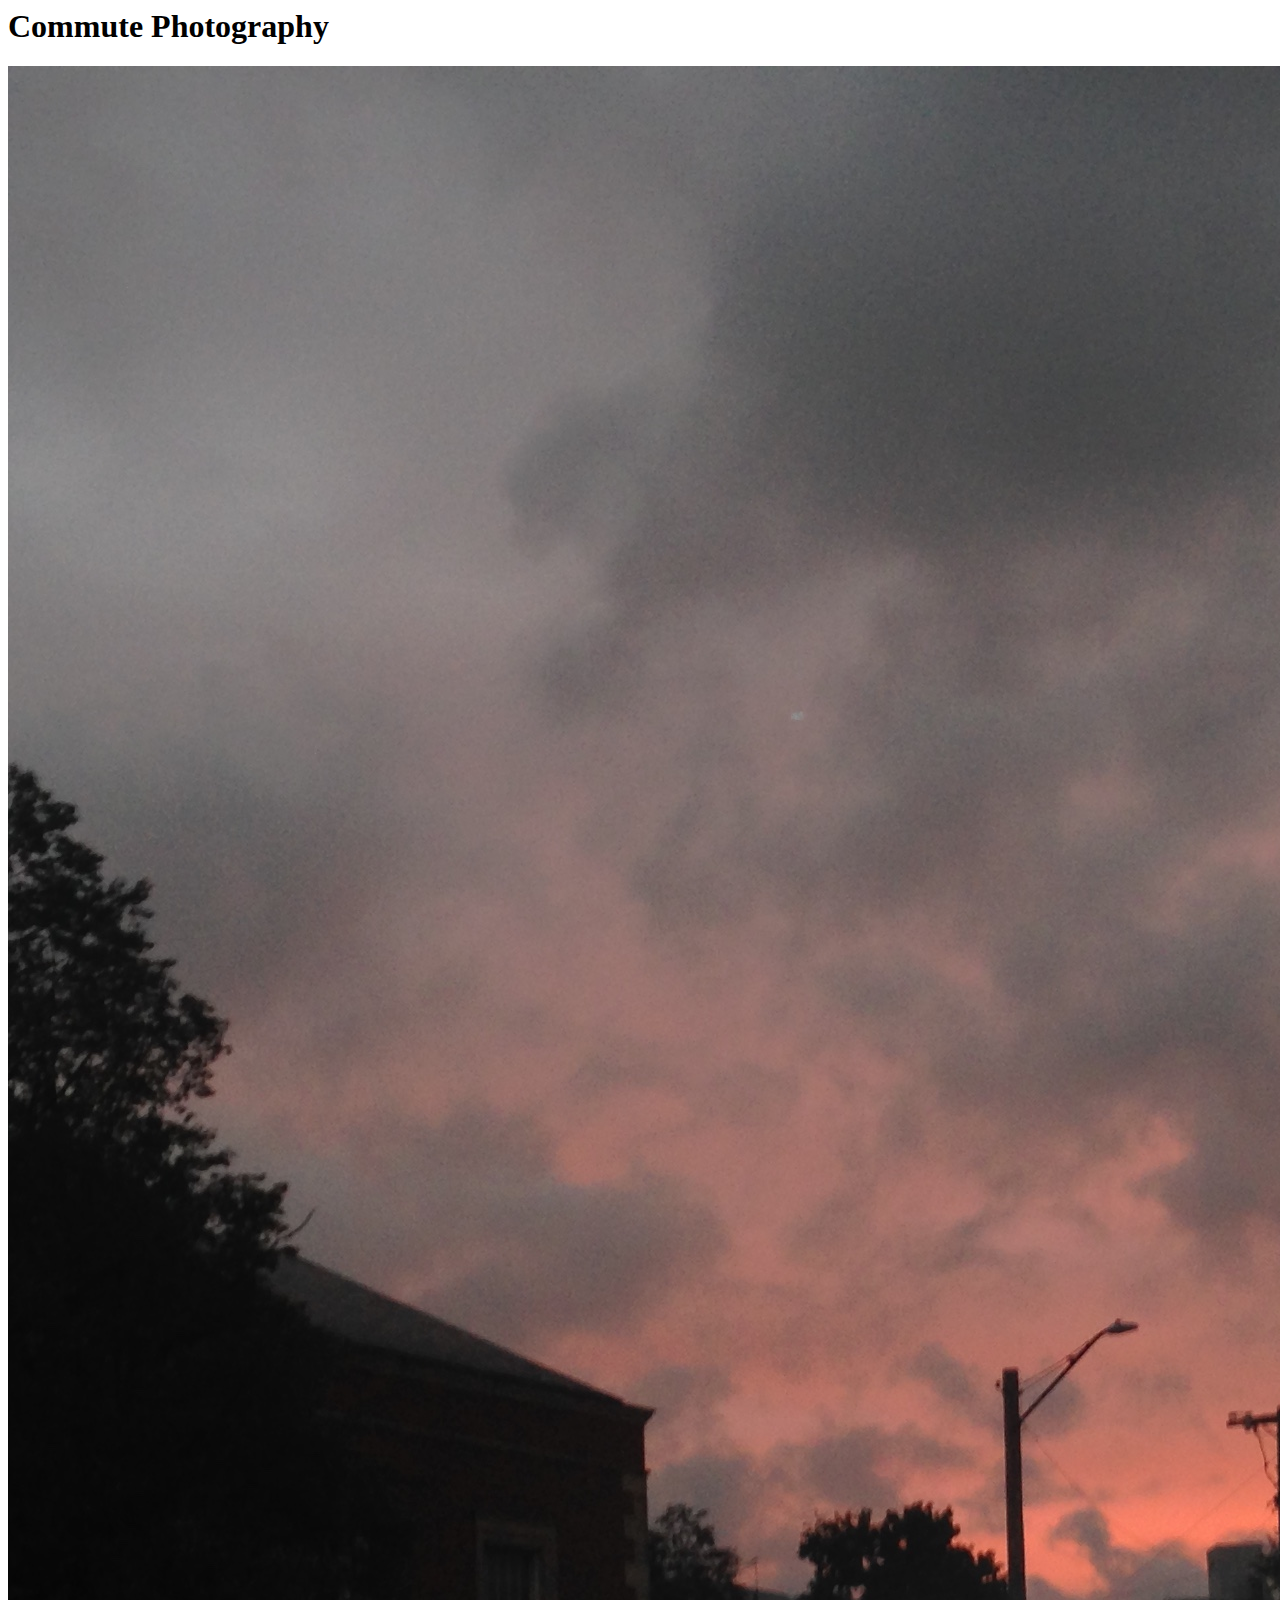
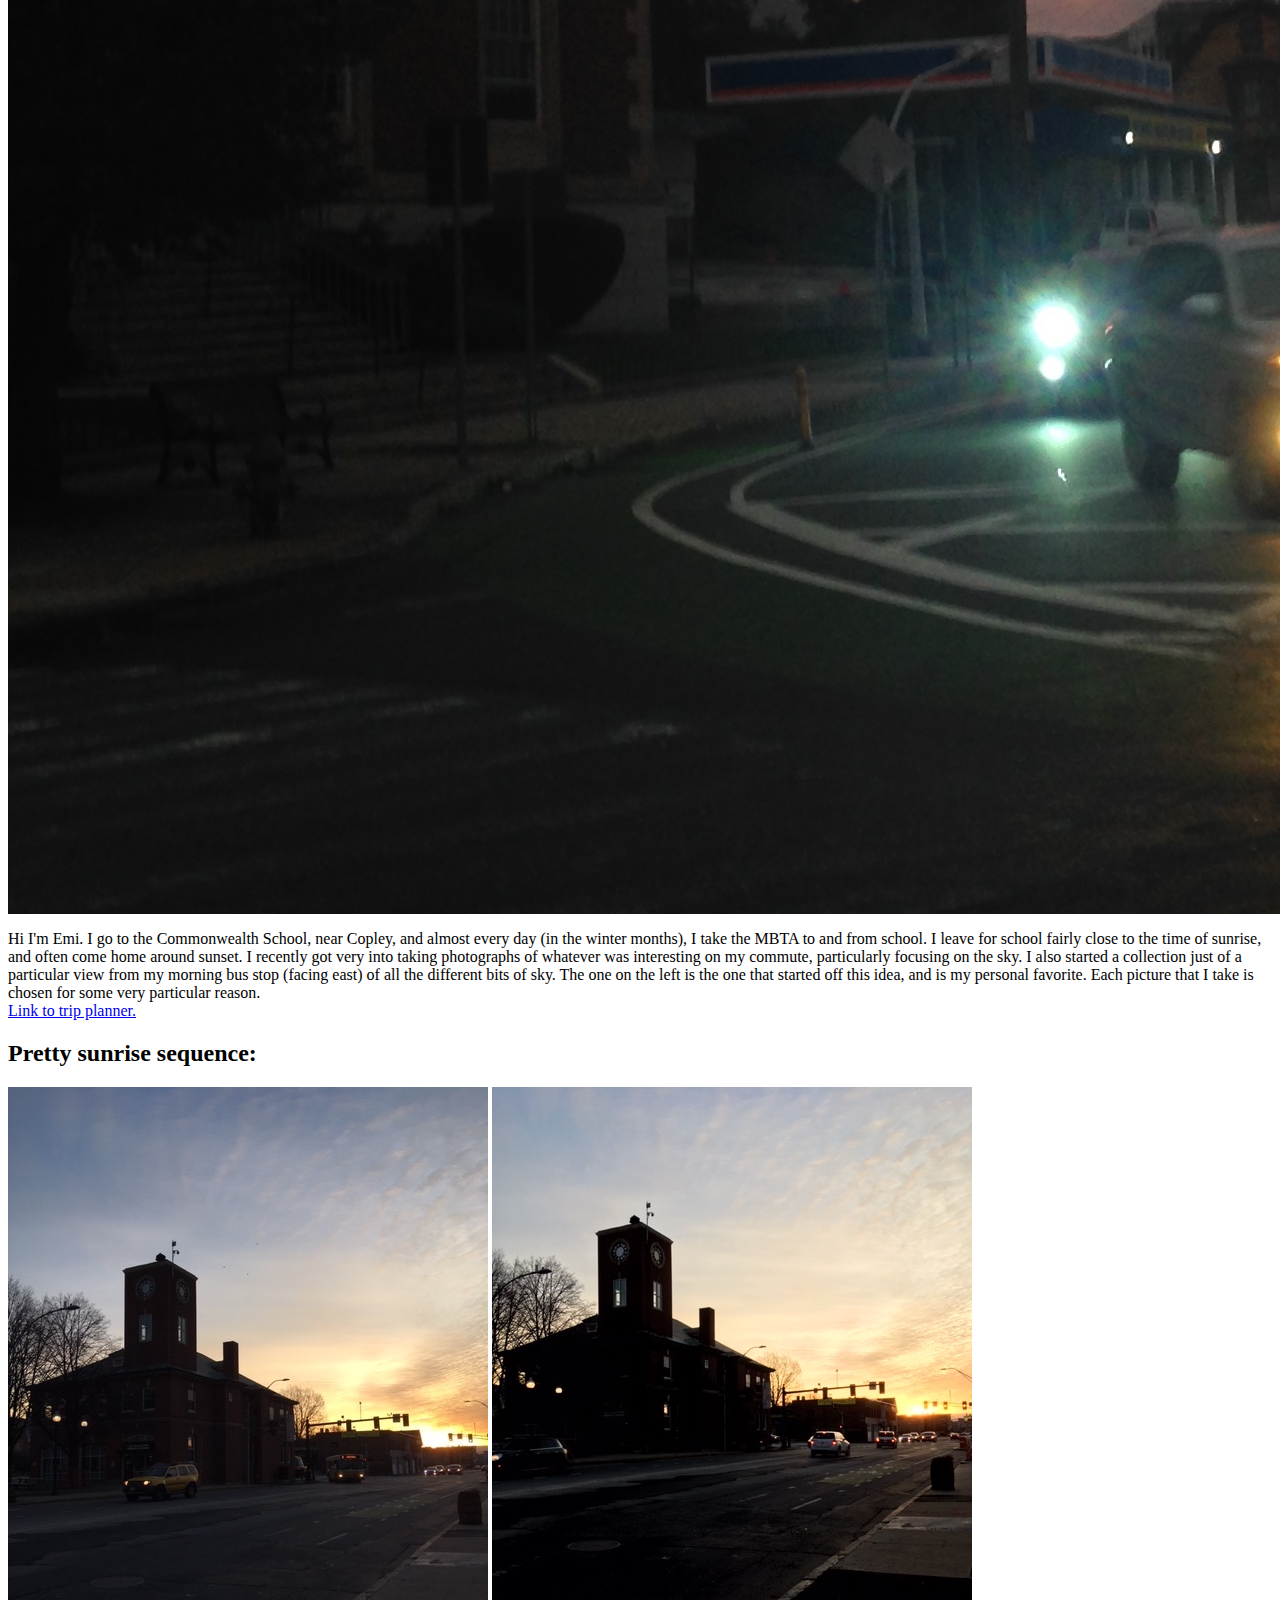
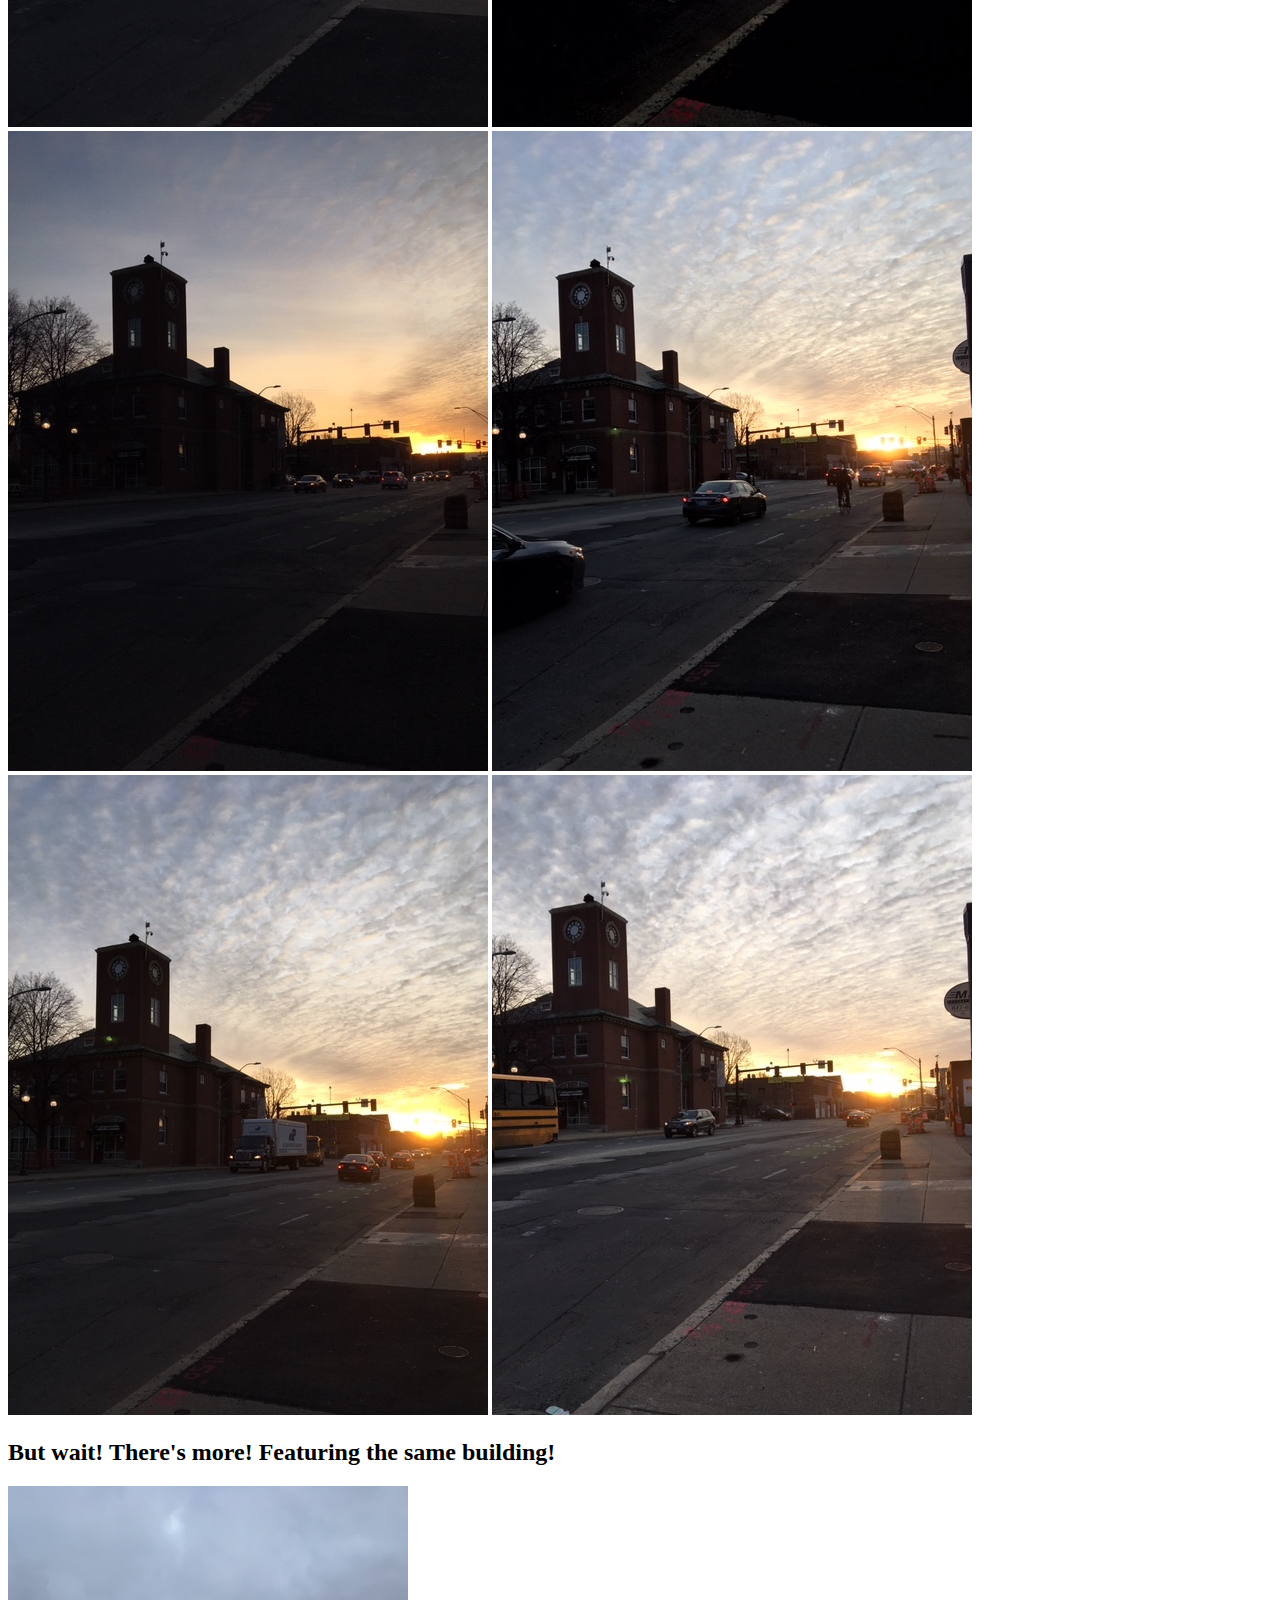
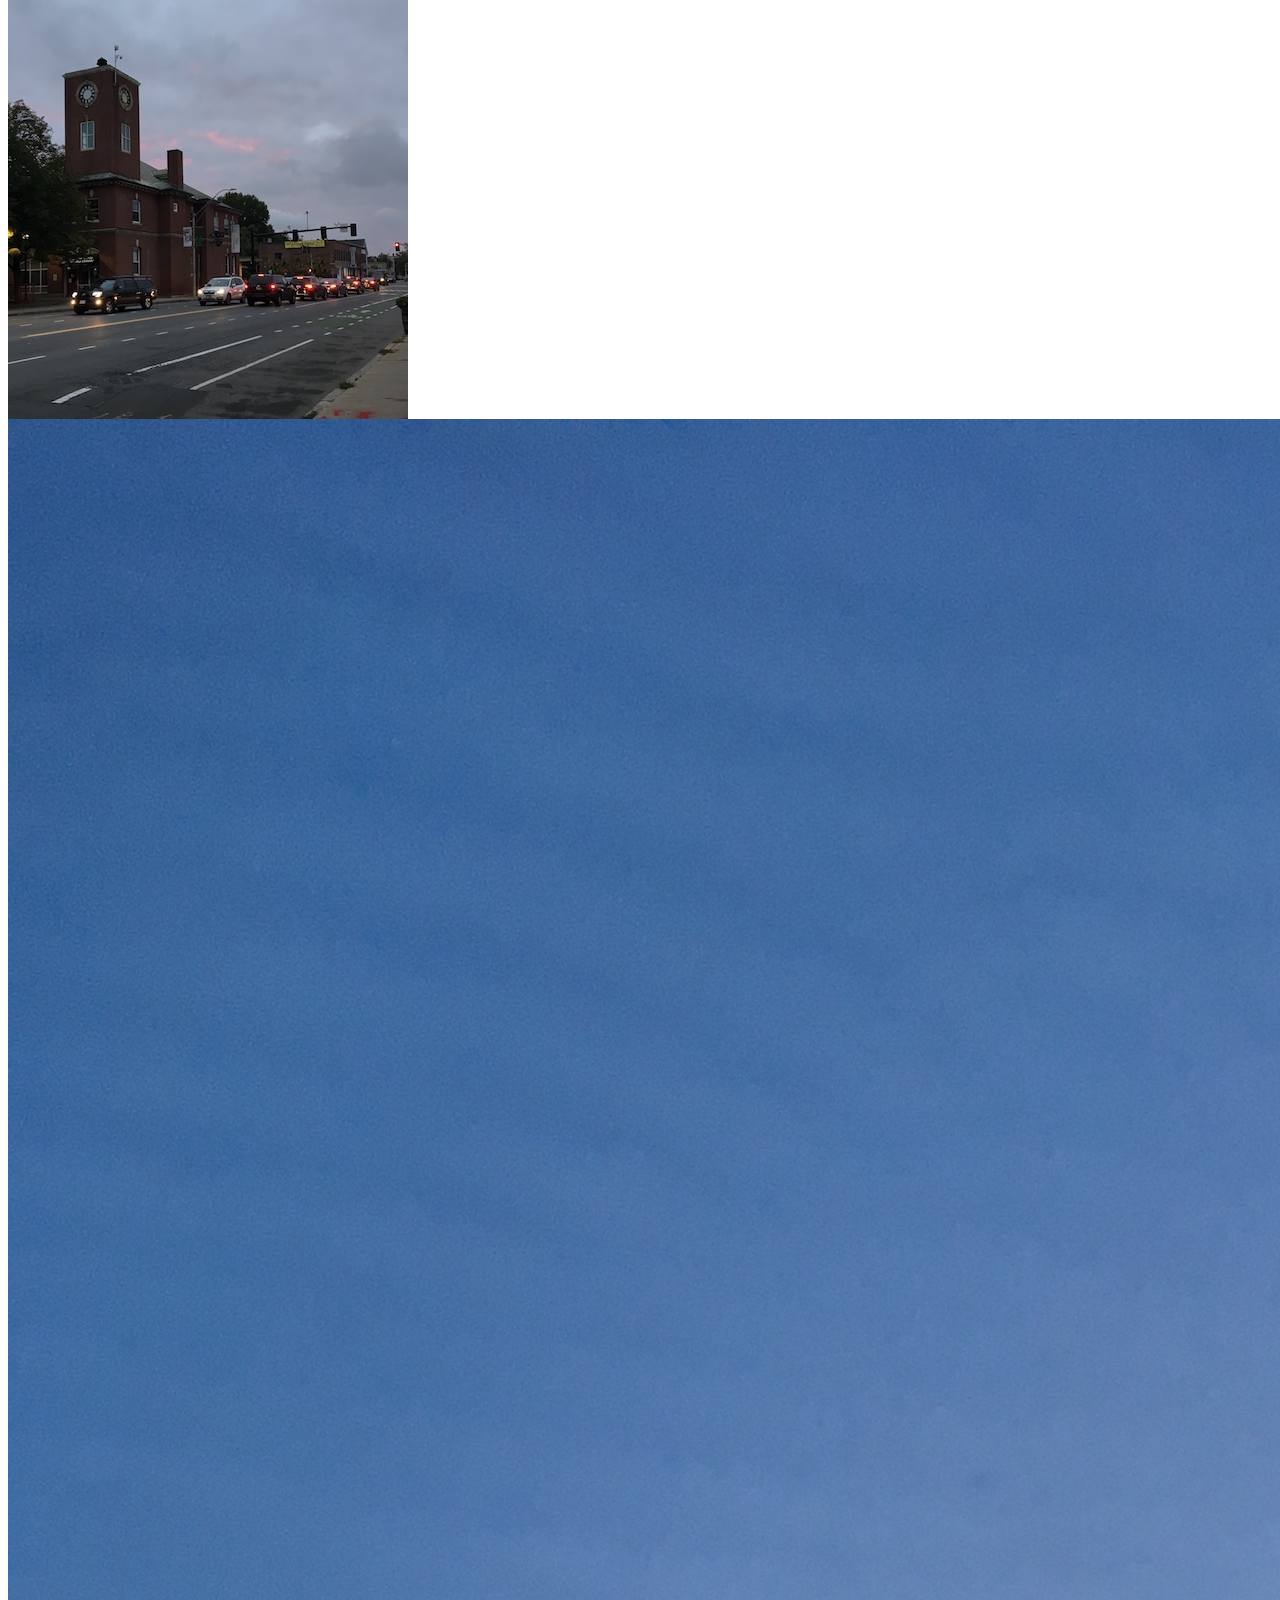
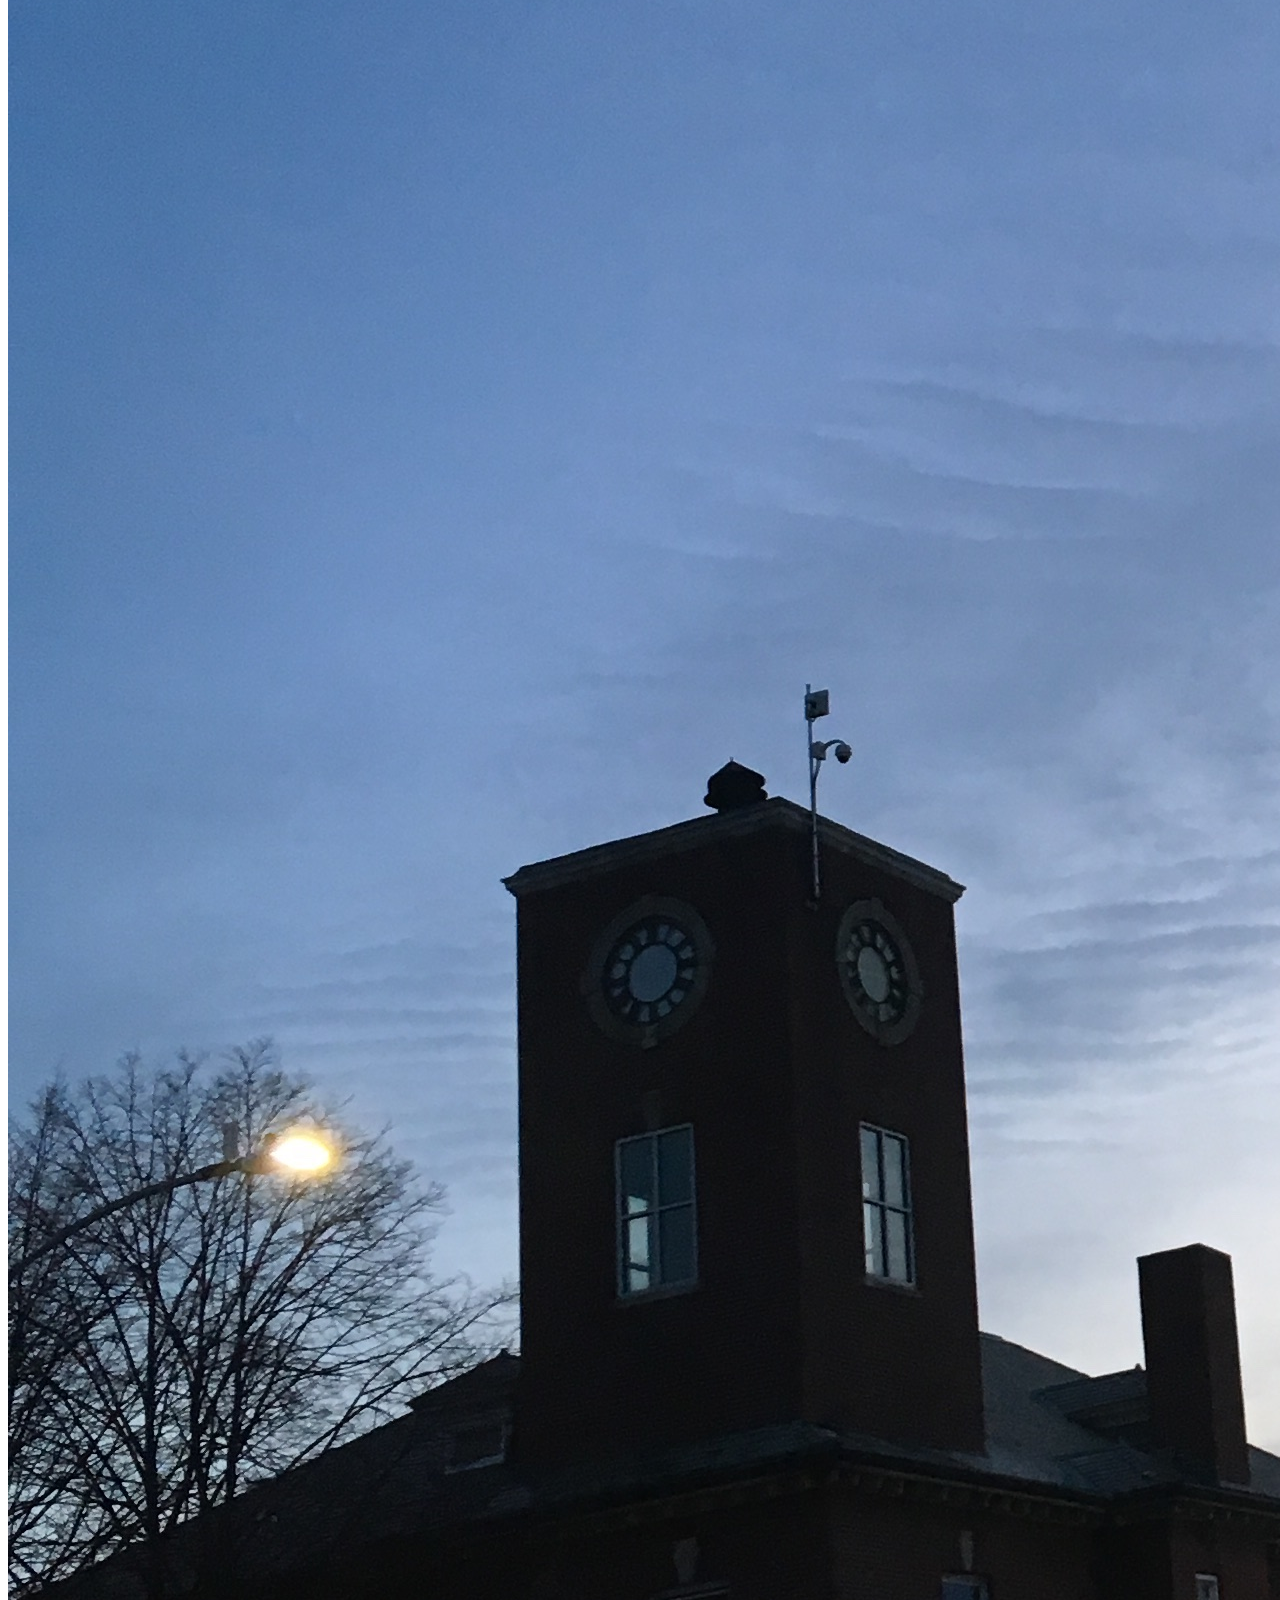
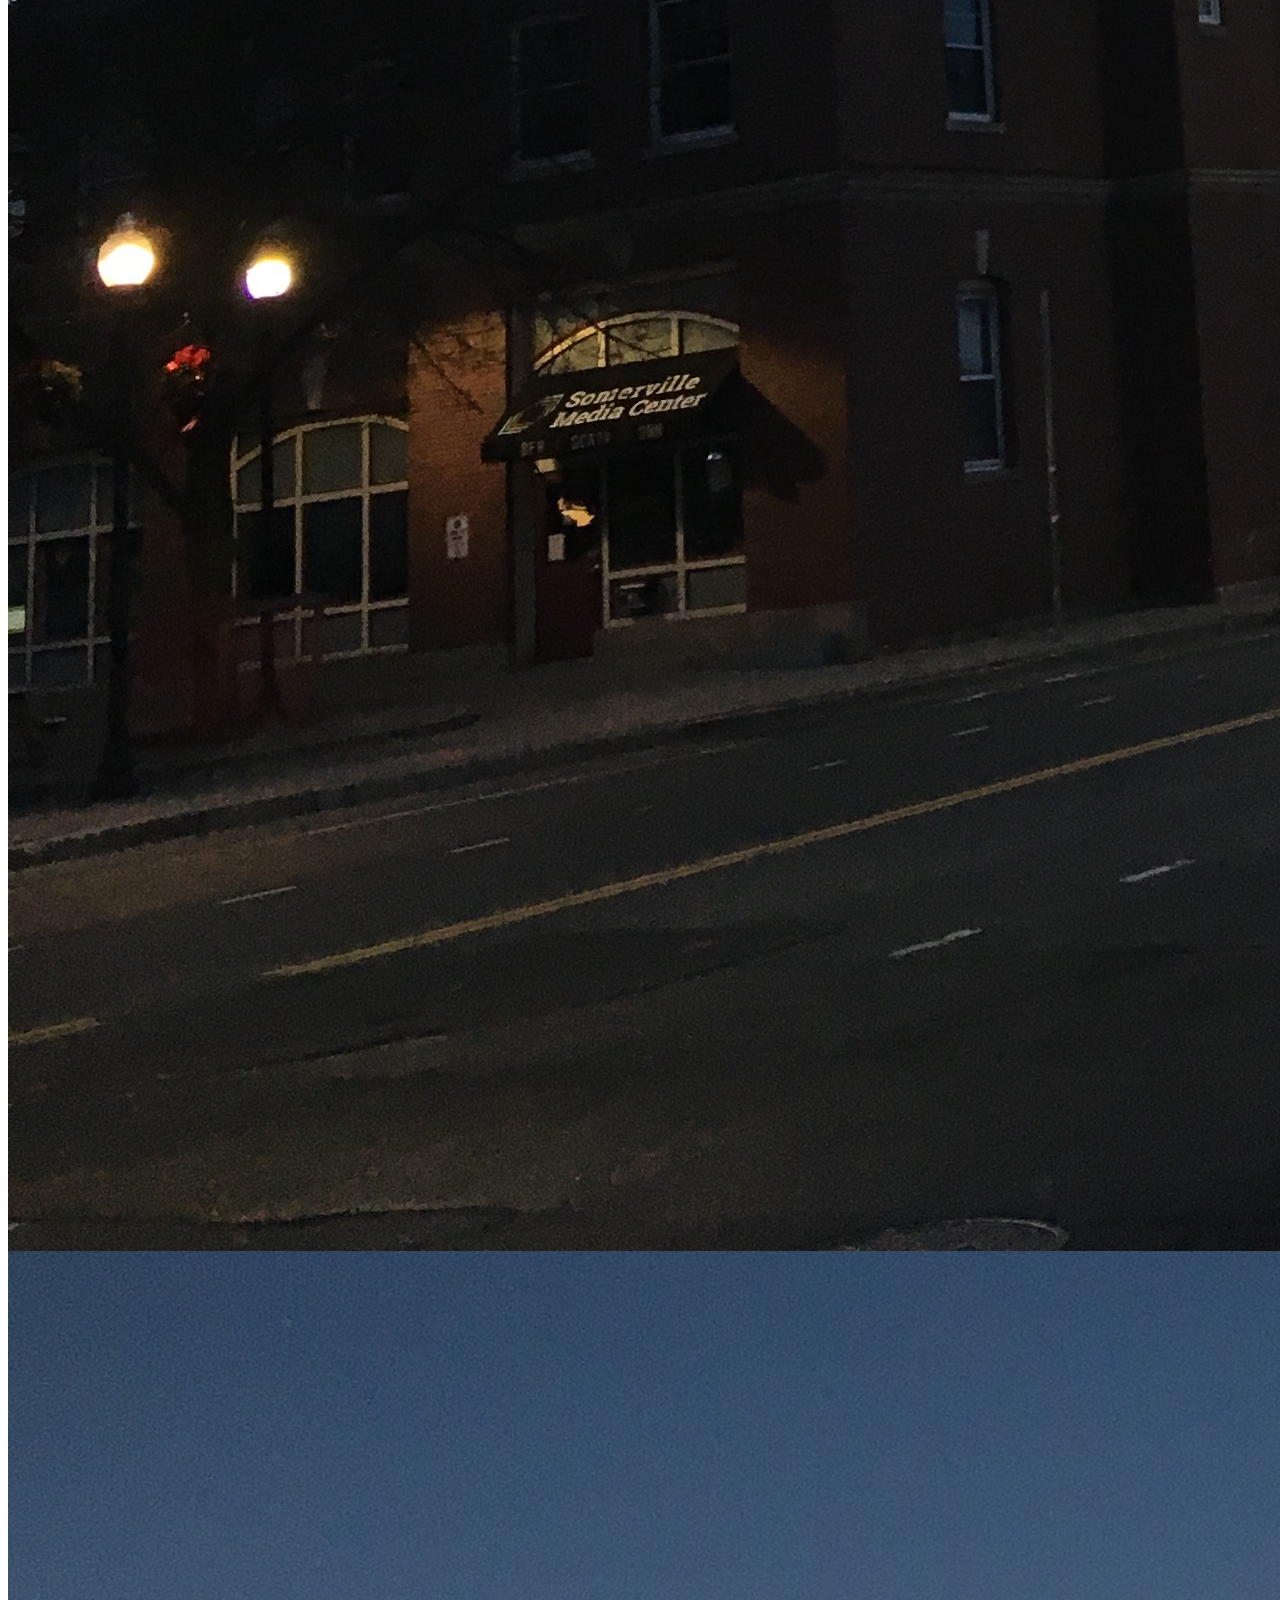
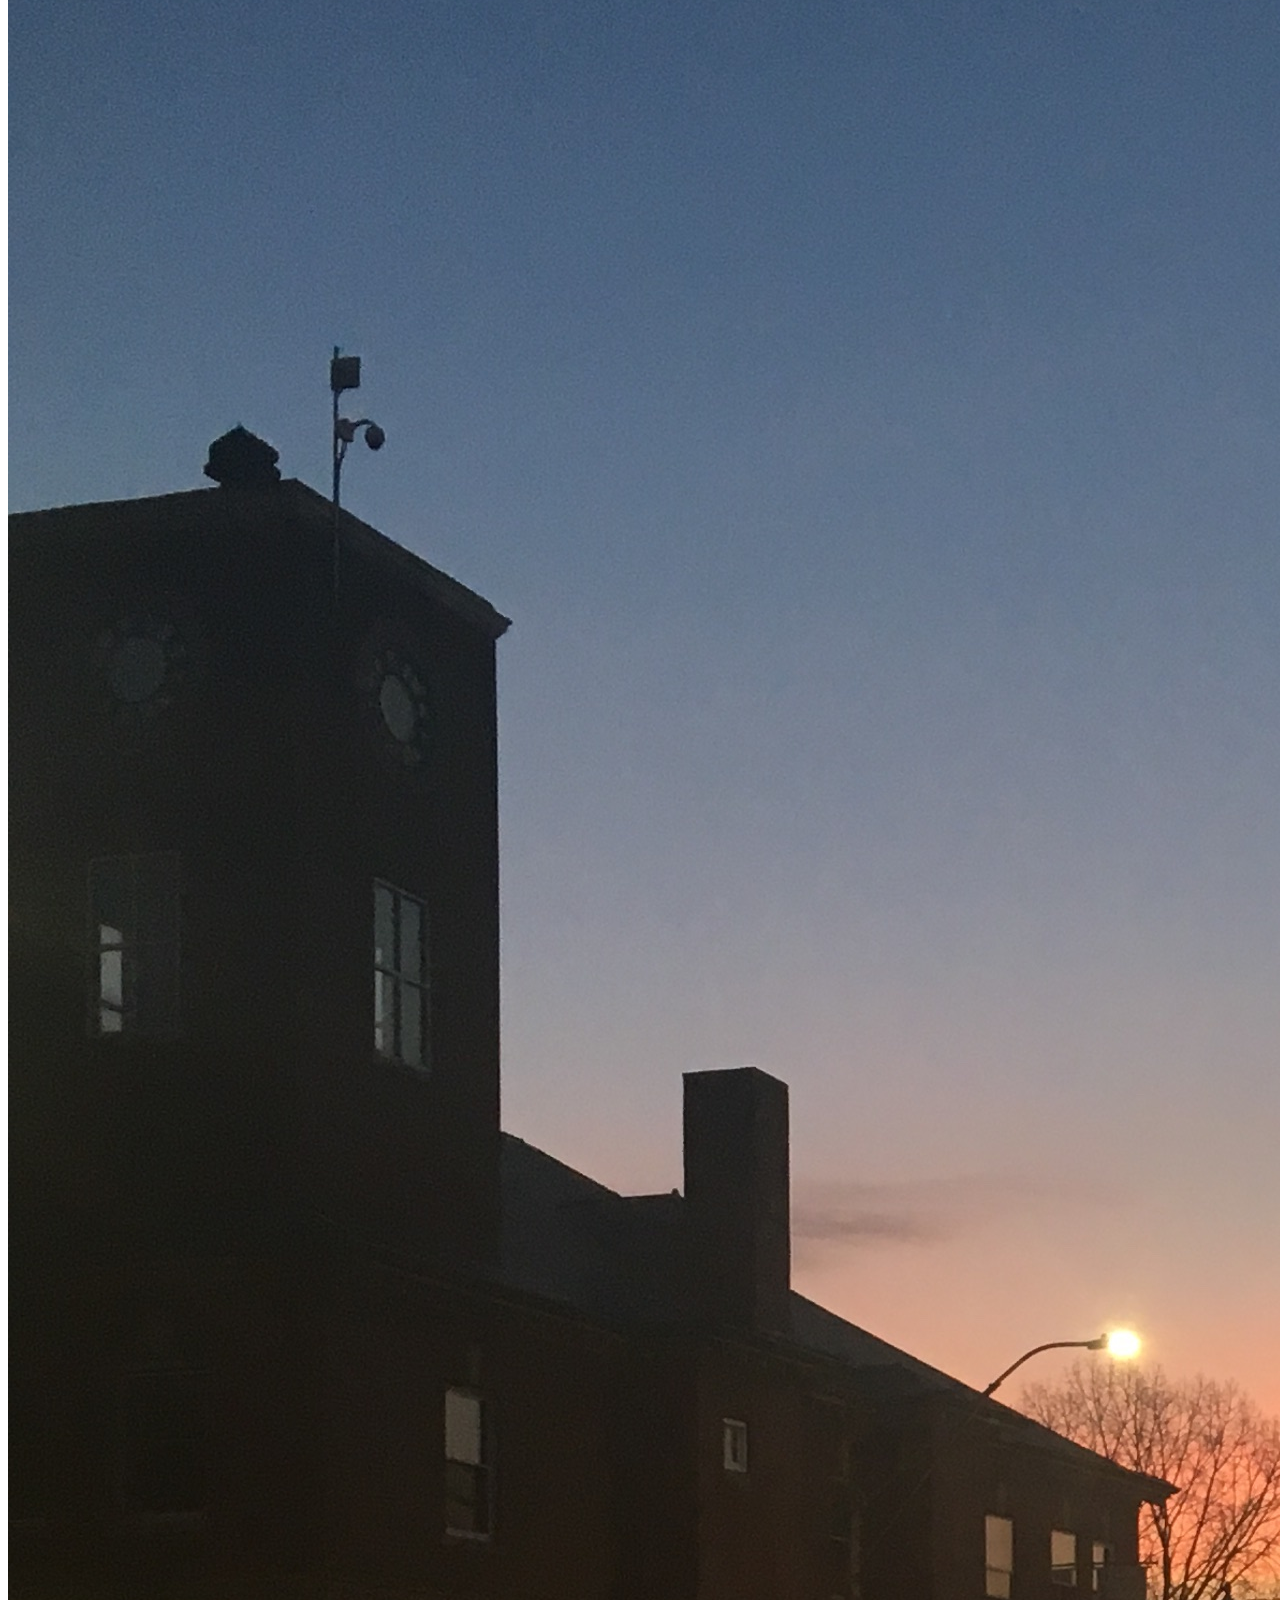
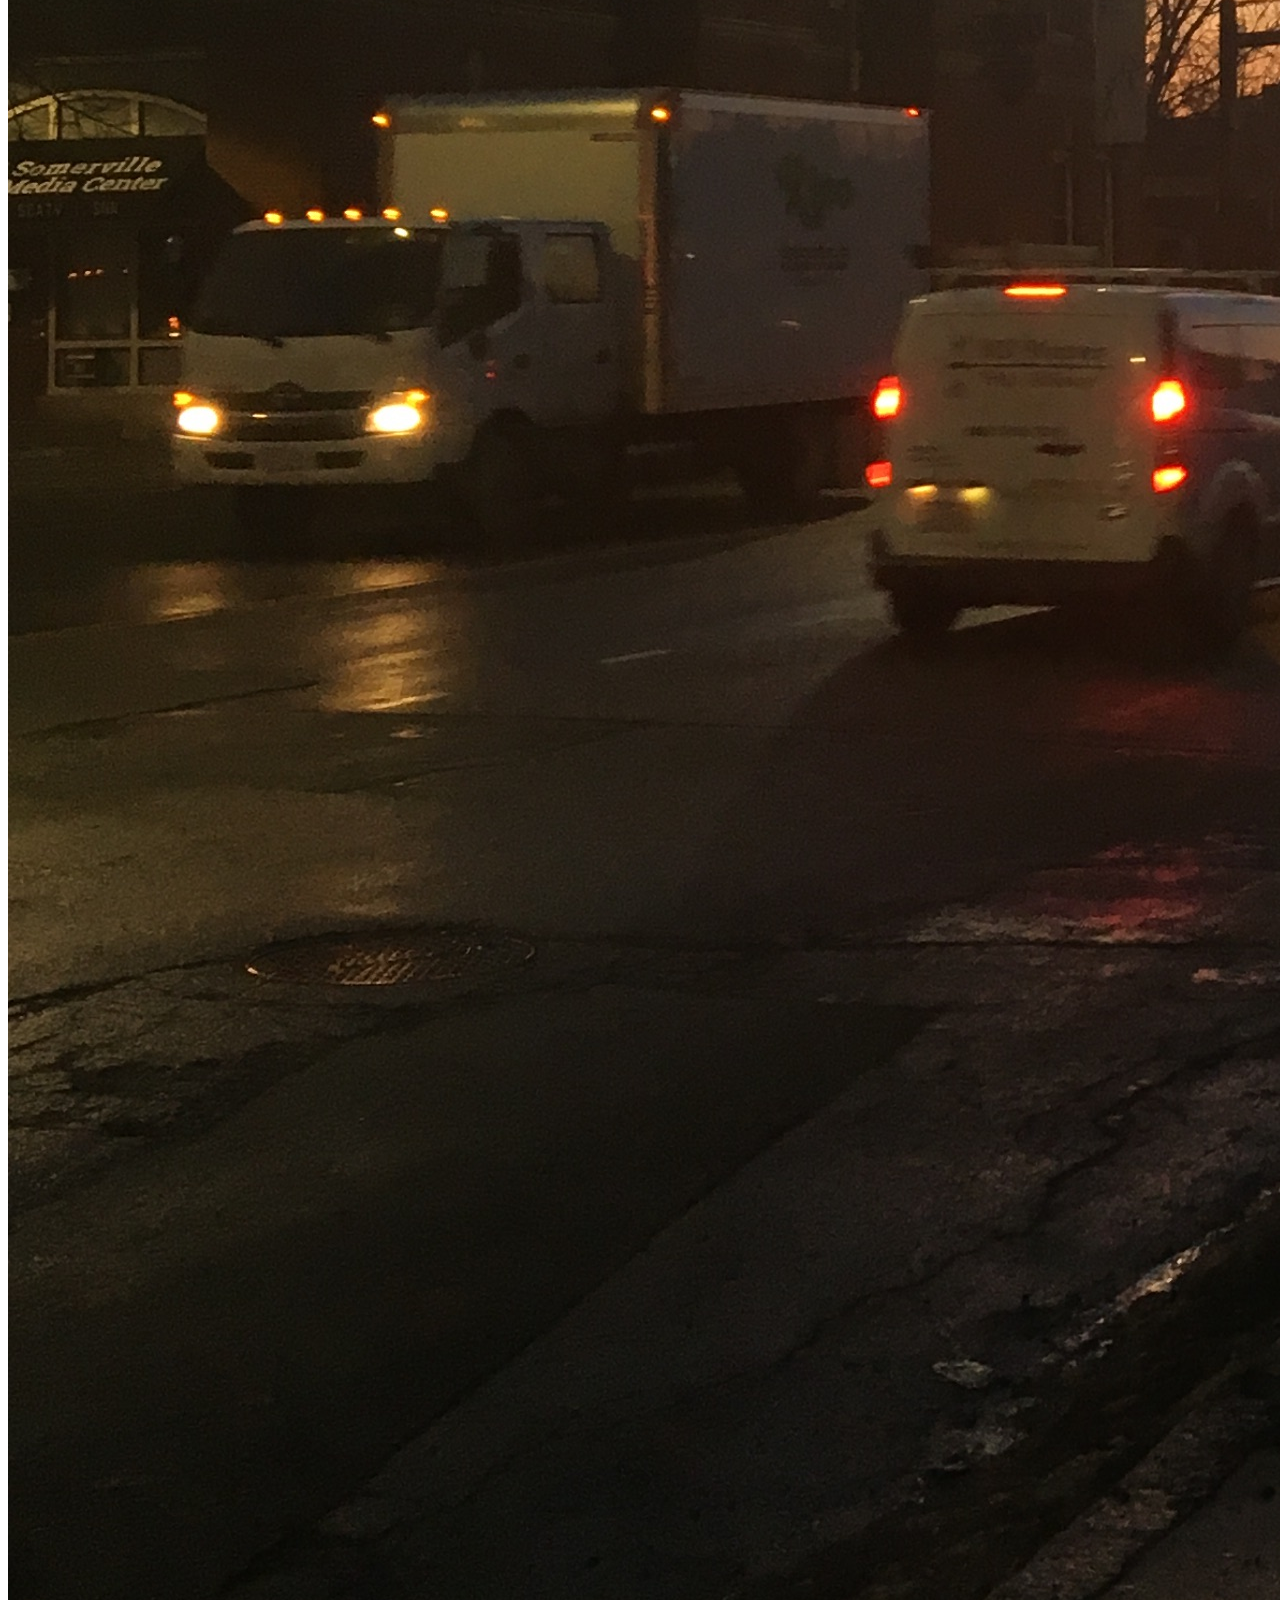
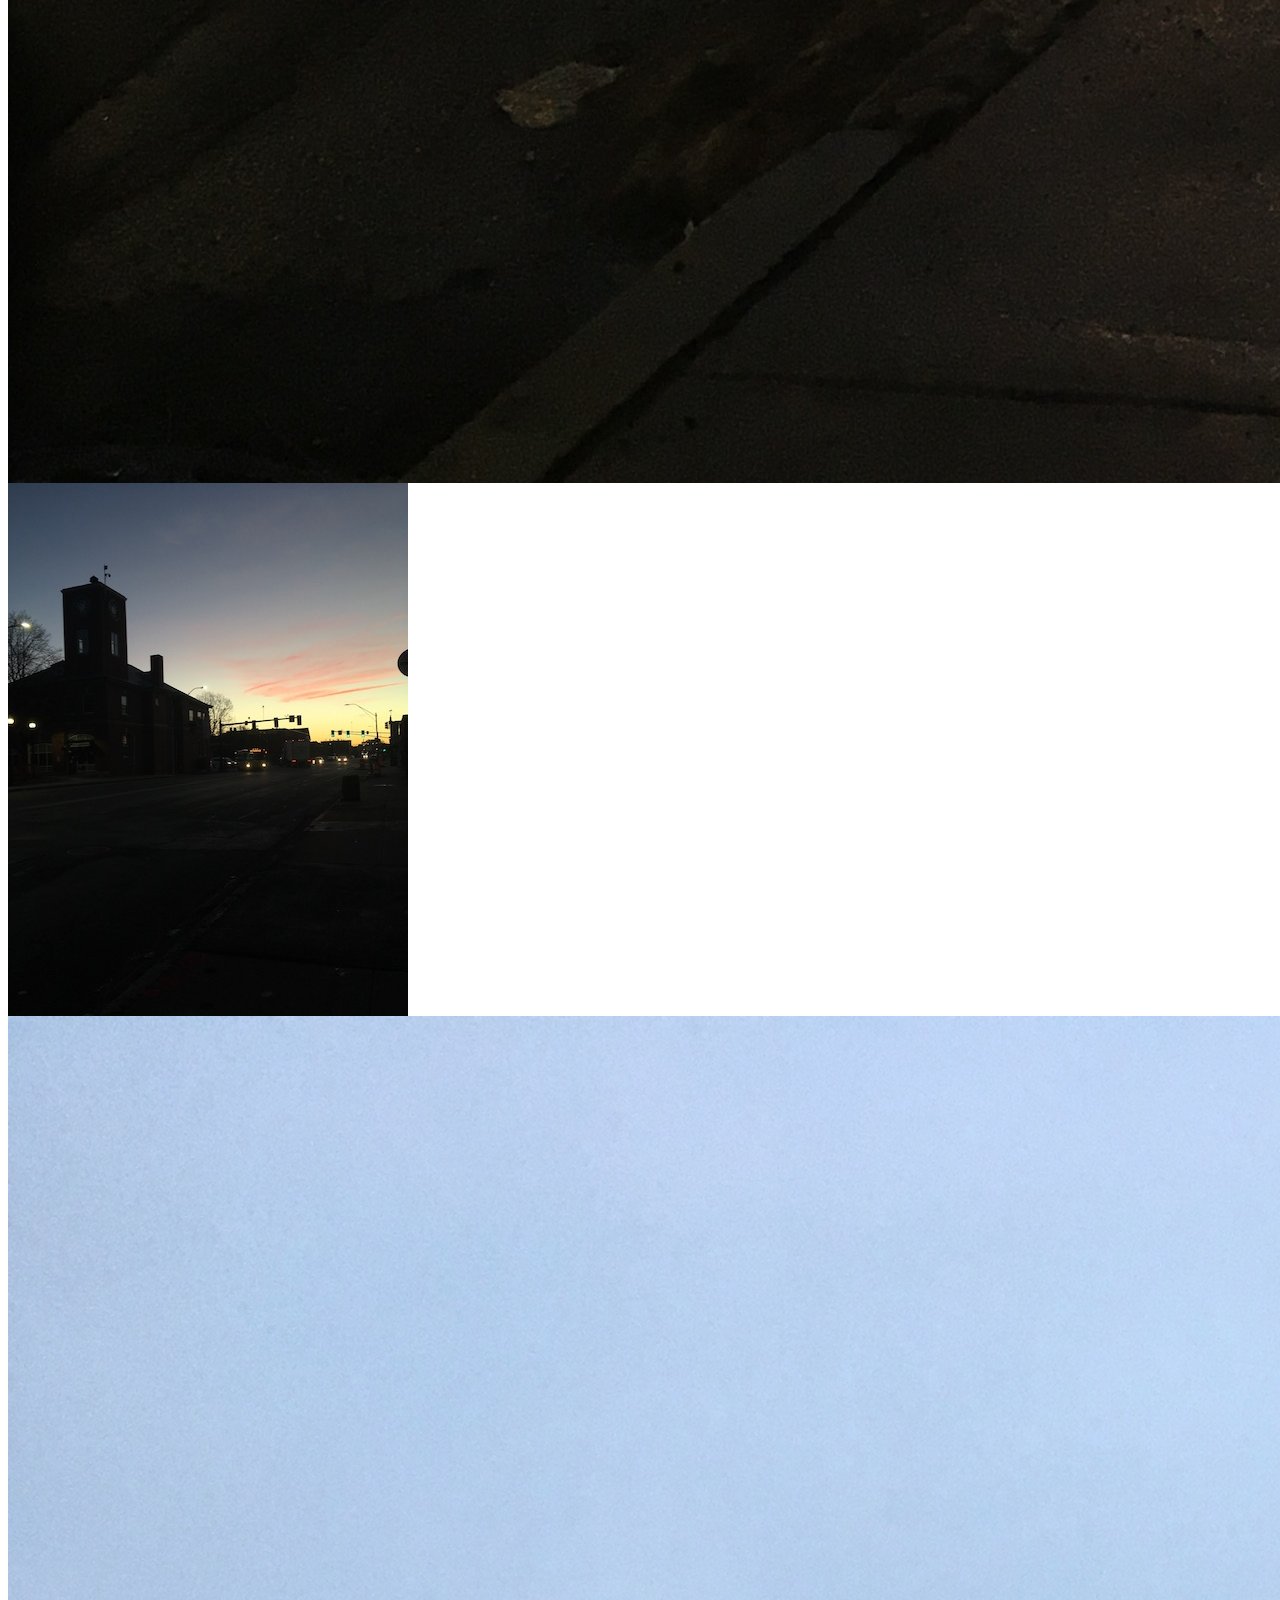
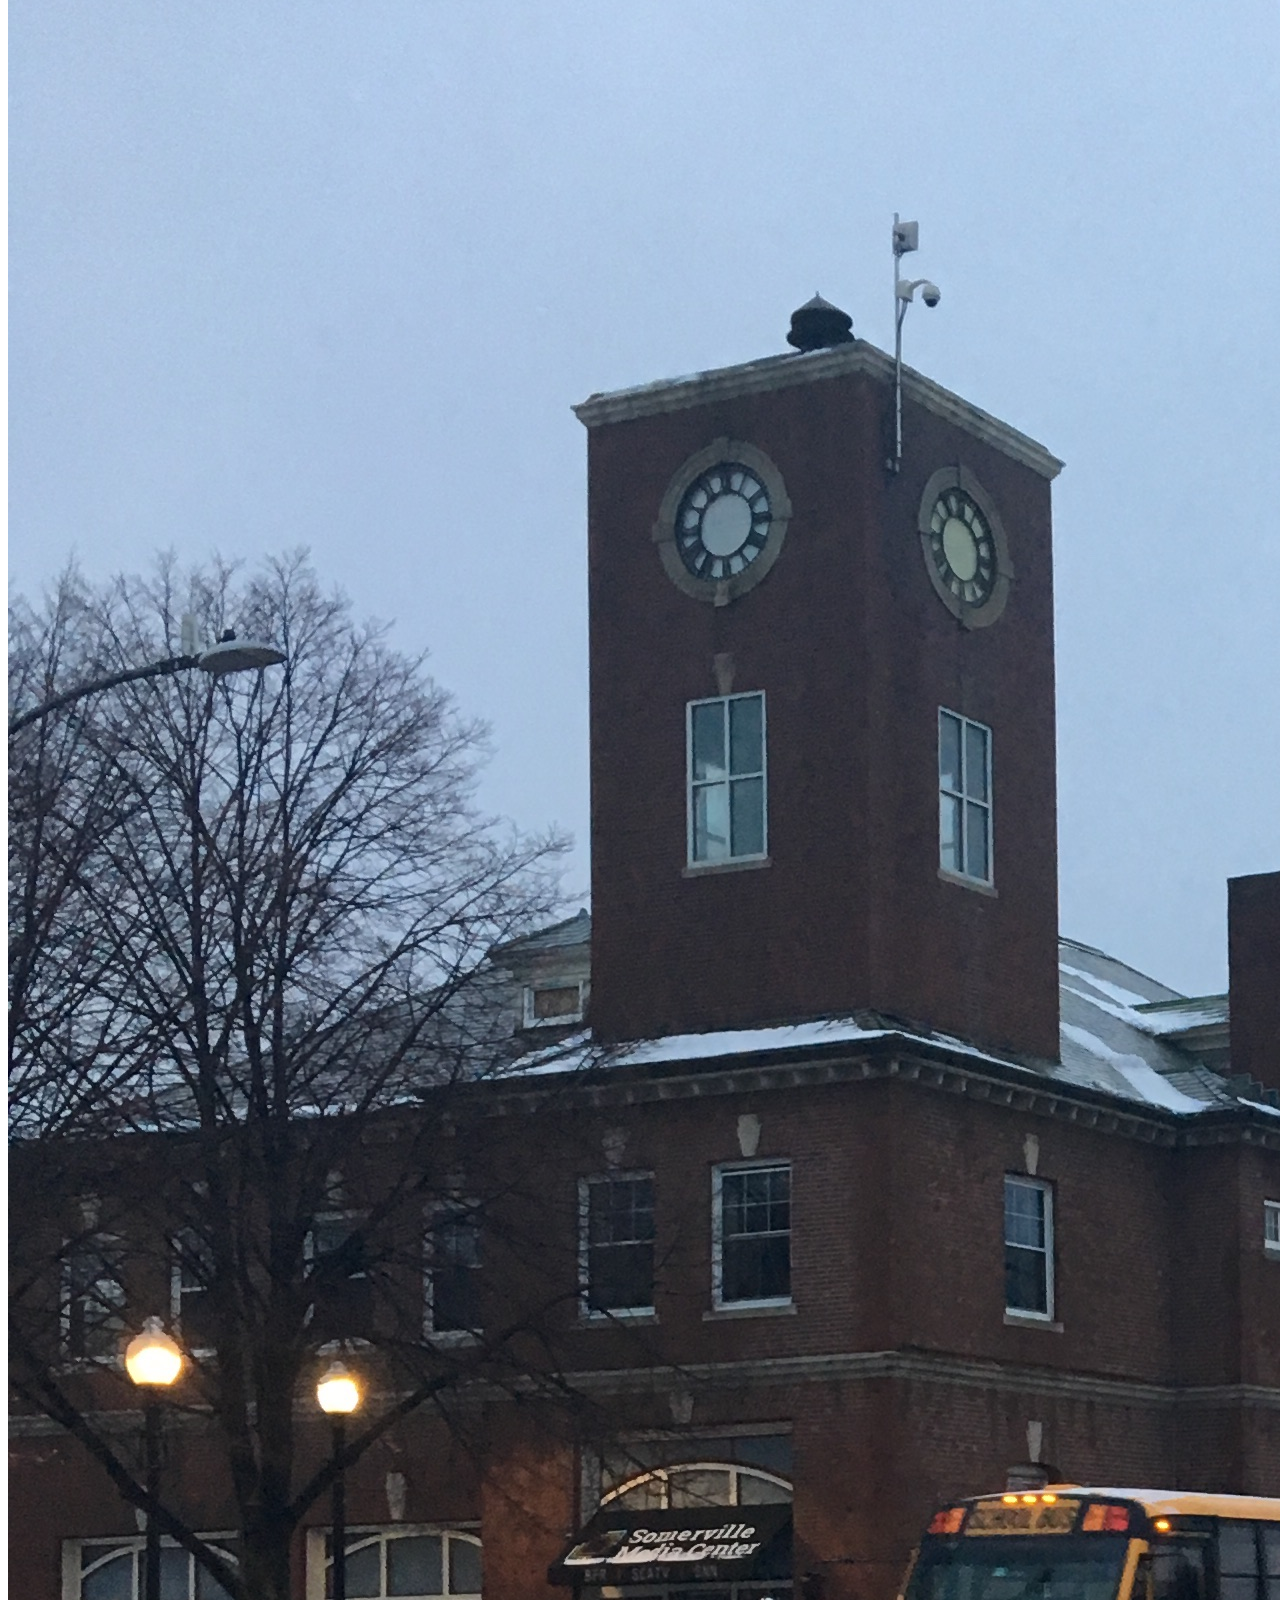
==== index.html @ d33f0ad1 "Working on converting python code to javascript" ====
<head>
    <title>Emi !</title>
    <script src="scripts/main.js"></script>
    <meta charset="utf-8">
    <link rel="stylesheet" type="css" href="style.css">
</head>
<body height="100vh">
    <h1>Commute Photography</h1>
    <div class="general">
        <img id="main-pic" src="resources/IMG_3161.JPG" alt="picture of logic puzzle"> 
        <p id="main-text">
                Hi I'm Emi. I go to the Commonwealth School, near Copley, and almost every day 
                (in the winter months), I take the MBTA to and from school. I leave for school
                fairly close to the time of sunrise, and often come home around sunset. I recently got
                very into taking photographs of whatever was interesting on my commute, particularly 
                focusing on the sky. I also started a collection just of a particular view from my 
                morning bus stop (facing east) of all the different bits of sky. The one on the left
                is the one that started off this idea, and is my personal favorite. Each picture that 
                I take is chosen for some very particular reason. <br>
                <a href="trip_planner.html">Link to trip planner.</a>
        </p>
        
    </div>
    <h2> Pretty sunrise sequence: </h2>
    <div class="sunrise-pics">
        <img src="resources/sunrise1.JPG">
        <img src="resources/sunrise2.JPG">
        <img src="resources/sunrise3.JPG">
        <img src="resources/sunrise4.JPG">
        <img src="resources/sunrise5.JPG">
        <img src="resources/sunrise6.JPG">
    </div>
    <h2>But wait! There's more! Featuring the same building!</h2>
    <div class="sunrise-pics">
        <img src="resources/building1.jpg">
        <img src="resources/building2.JPG">
        <img src="resources/building3.JPG">
        <img src="resources/building4.JPG">
        <img src="resources/building5.JPG">
        <img src="resources/building6.JPG">
    </div>
    <h2>Photo gallery with captions!</h2>
    <div class="imgg">
        <div class="caption-duo">
            <img float=left src="resources/moon.JPG" alt="moon">
            <p> One morning, the moon seemed really bright against the sky, and I tried to capture it.
            </p>
        </div>
        <div class="caption-duo">
            <img src="resources/diagonal lights.JPG">
            <p> For awhile, I was leaving for school quite a bit before sunrise, and the glare of the 
                street lights against the purple background was quite appealing.
            </p>
        </div>
    
    
        <div class="caption-duo">
            <img src="resources/snowy streetlight.jpg">
            <p>Again, I was fascinated by the contrast of the snow and the lights and the dark pink-purple-blue sky.</p>
     </div>   
   
        <div class="caption-duo">
            <img src="resources/pretty sky.JPG">
            <p>On cold, damp, slightly cloudy days, the sky is absolutely georgeous when only lit from behind.</p>
        </div>
        <div margin-left="6vw" class="caption-duo">
            <img src="resources/sunrise taxi.JPG">
            <p>One day, the sky had this beautiful ripple pattern, kind of like sand on a beach (in coloring, too), and I took a ton of pictures. 
                The bright, glaring yellow of the taxi stood out nicely against the more muted tones of the sky and buildings.</p>
        </div>
        <div class="caption-duo">
            <img src="resources/ripple sky.jpeg">
            <p>From another view point, I could capture more of the sky, without the taxi.</p>
        </div>
        <div class="caption-duo">
            <img src="resources/street poles.JPG">
            <p>The sky is cut into vertical strips of color against the darker poles and building.</p>
        </div>
    
        <div class="caption-duo">
            <img src="resources/flooded street.jpg">
            <p>In capturing the annoyance of a flooded street (which I then had to cross to get to 
                the bus stop), I also caught a very clear reflection of the trees and buildings on the other side.</p>
        </div>
        <div class="caption-duo">
            <img src="resources/haymarket reflection.JPG">
            <p>Bus and train windows also provide an interesting opportunity for a partial reflection that gives
                the appearance of two images on top of each other.
            </p>
        </div>
        <div class="caption-duo">
            <img src="resources/crisscross wires.JPG">
            <p>At another green line stop, I captured the sky and all the wires going across.</p>
        </div>
   
        <div class="caption-duo">
                <img src="resources/trolley snacks.JPG">
                <p>This sign is apparently a green line relic from long ago when they had food. I found it
                    interesting and the lighting appealing.
                </p>
        </div>
        <div class="caption-duo">
            <img src="resources/copley unlocked.JPG">
            <p>One day on the way home from school, I discovered the gate at Copley wide open and thought 
                to document it for posterity. The composition turned out well too, I think.
            </p>
        </div>
        <div class="caption-duo">
            <img src="resources/sunset through windows.JPG">
            <p>I love to take pictures of sunsets. Most of the time I'm on the train though, so I have to take
                the pictures through the windows. This yields interesting results.
            </p>
        </div>
        <div class="caption-duo">
            <img src="resources/sunset.JPG">
            <p>One time, I did successfully capture the sunset without a window, and the sky looked streaky,
                 almost as if it were painted.</p>
        </div>

    </div>
   
</body>
---- style.css ----
@charset "UTF-8";
body {
    font-family: sans-serif;
}
h1 {
    font-size: 30px;
    padding: 2%
}

h2 {
    font-size: 24px;
    padding-bottom: 1%;
    padding-left: 1%;
}

#main-pic {
    height: 80%;
    float: left;
    padding: 2% 1%;
}

#main-text {
    margin: 0 0;
    font-size: 20px;
    margin-right: 5%;
    height: 80%;
    padding: 2%;
    overflow-y: auto;
    overflow-x: auto;
}

.imgg {
    position: relative;
    padding:1%;
    padding-bottom: 2%;
    float: left;
}

.imgg img {
    width: 50%;
    margin:1%;
    float: left;
    border-radius: 1%;
}

.imgg p {
    height: 16vw;
    width: auto;
    margin: 1%;
    overflow-y: auto;
}

.general {
    width:100%;
    height: 50%;
}

.caption-duo {
    margin: 1%;
    width: 25%;
    float: left;
}

.caption-duo h2 {
    font-size: 18px;
    text-align: center;
}

.sunrise-pics img {
    width: calc(100%/6 - 3%);
    padding: 1% 1%
}
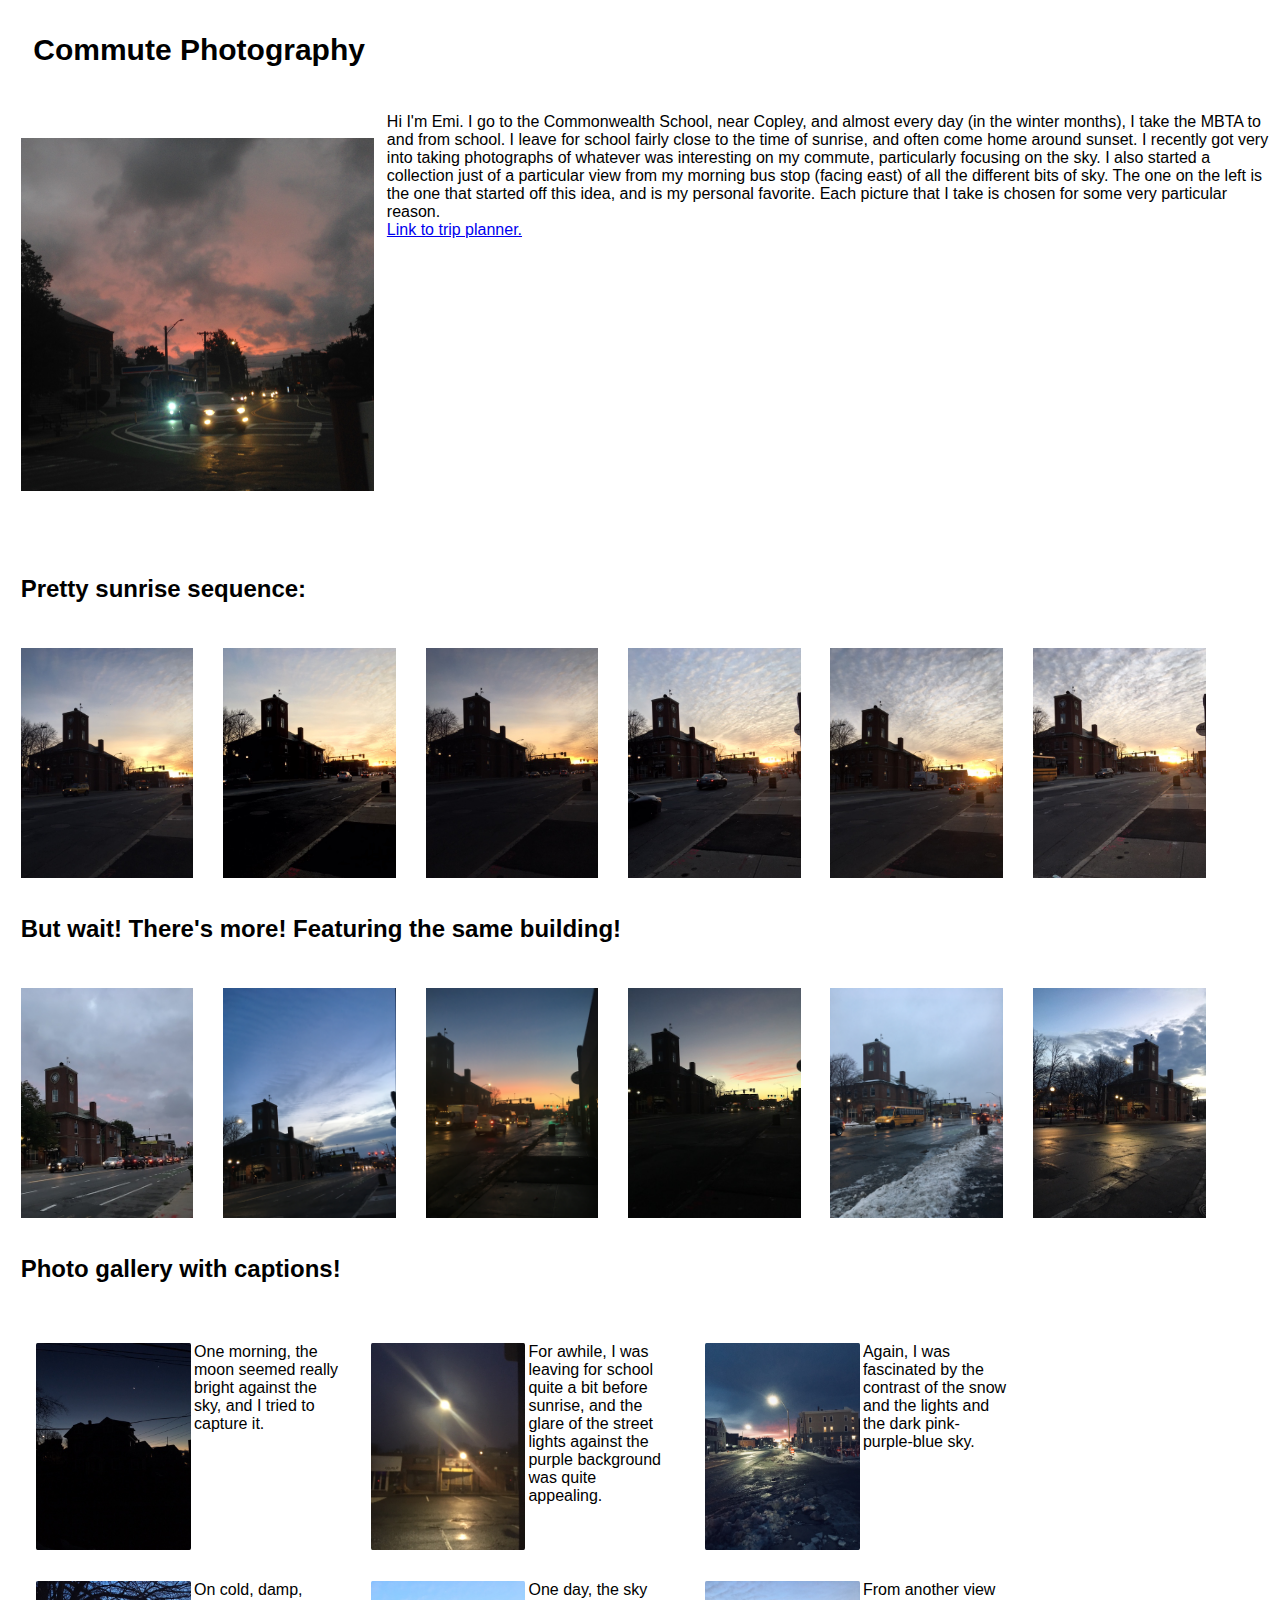
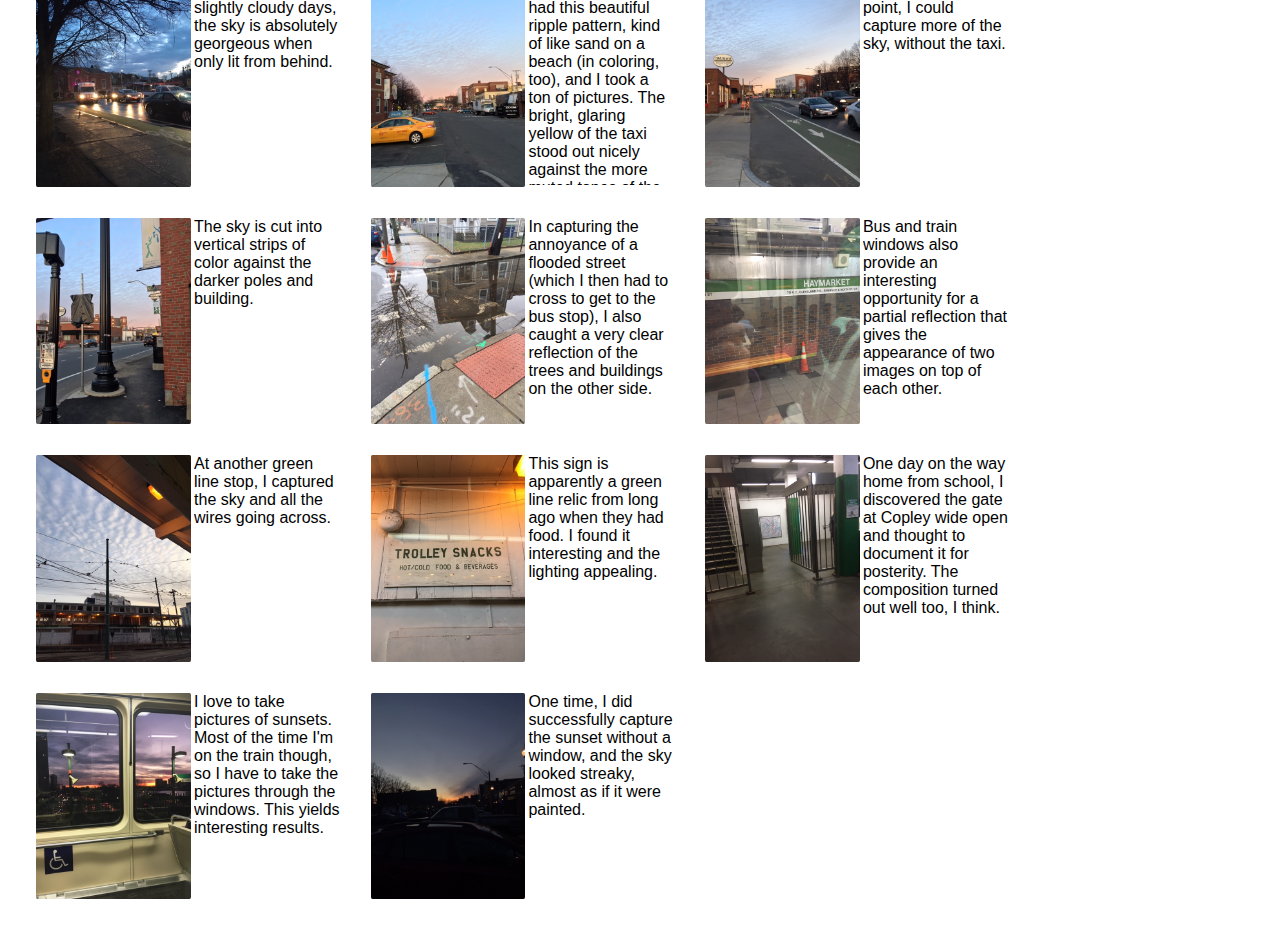
==== commit 95401bb0: "internal stylesheet" ====
--- a/index.html
+++ b/index.html
@@ -2,7 +2,83 @@
     <title>Emi !</title>
     <script src="scripts/main.js"></script>
     <meta charset="utf-8">
-    <link rel="stylesheet" type="css" href="style.css">
+    <!-- <link rel="stylesheet" type="css" href="Stylesheets/style.css"> -->
+    <style>
+        @charset "UTF-8";
+body {
+    font-family: sans-serif;
+}
+h1 {
+    font-size: 30px;
+    padding: 2%
+}
+
+h2 {
+    font-size: 24px;
+    padding-bottom: 1%;
+    padding-left: 1%;
+}
+
+#main-pic {
+    height: 80%;
+    float: left;
+    padding: 2% 1%;
+}
+
+.main-text {
+    margin: 0 0;
+    font-size: 20px;
+    margin-right: 5%;
+    height: 80%;
+    padding: 2%;
+    overflow-y: auto;
+    overflow-x: auto;
+}
+
+.imgg {
+    position: relative;
+    padding:1%;
+    padding-bottom: 2%;
+    float: left;
+}
+
+.imgg img {
+    width: 50%;
+    margin:1%;
+    float: left;
+    border-radius: 1%;
+}
+
+.imgg p {
+    height: 16vw;
+    width: auto;
+    margin: 1%;
+    overflow-y: auto;
+}
+
+.general {
+    width:100%;
+    height: 50%;
+}
+
+.caption-duo {
+    margin: 1%;
+    width: 25%;
+    float: left;
+}
+
+.caption-duo h2 {
+    font-size: 18px;
+    text-align: center;
+}
+
+.sunrise-pics img {
+    width: calc(100%/6 - 3%);
+    padding: 1% 1%
+}
+
+
+    </style>
 </head>
 <body height="100vh">
     <h1>Commute Photography</h1>
@@ -17,7 +93,7 @@
                 morning bus stop (facing east) of all the different bits of sky. The one on the left
                 is the one that started off this idea, and is my personal favorite. Each picture that 
                 I take is chosen for some very particular reason. <br>
-                <a href="trip_planner.html">Link to trip planner.</a>
+                <a href="facea_masks.html">Link to trip planner.</a>
         </p>
         
     </div>
--- a/Stylesheets/style.css
+++ b/Stylesheets/style.css
@@ -0,0 +1,73 @@
+@charset "UTF-8";
+body {
+    font-family: sans-serif;
+}
+h1 {
+    font-size: 30px;
+    padding: 2%
+}
+
+h2 {
+    font-size: 24px;
+    padding-bottom: 1%;
+    padding-left: 1%;
+}
+
+#main-pic {
+    height: 80%;
+    float: left;
+    padding: 2% 1%;
+}
+
+#main-text {
+    margin: 0 0;
+    font-size: 20px;
+    margin-right: 5%;
+    height: 80%;
+    padding: 2%;
+    overflow-y: auto;
+    overflow-x: auto;
+}
+
+.imgg {
+    position: relative;
+    padding:1%;
+    padding-bottom: 2%;
+    float: left;
+}
+
+.imgg img {
+    width: 50%;
+    margin:1%;
+    float: left;
+    border-radius: 1%;
+}
+
+.imgg p {
+    height: 16vw;
+    width: auto;
+    margin: 1%;
+    overflow-y: auto;
+}
+
+.general {
+    width:100%;
+    height: 50%;
+}
+
+.caption-duo {
+    margin: 1%;
+    width: 25%;
+    float: left;
+}
+
+.caption-duo h2 {
+    font-size: 18px;
+    text-align: center;
+}
+
+.sunrise-pics img {
+    width: calc(100%/6 - 3%);
+    padding: 1% 1%
+}
+
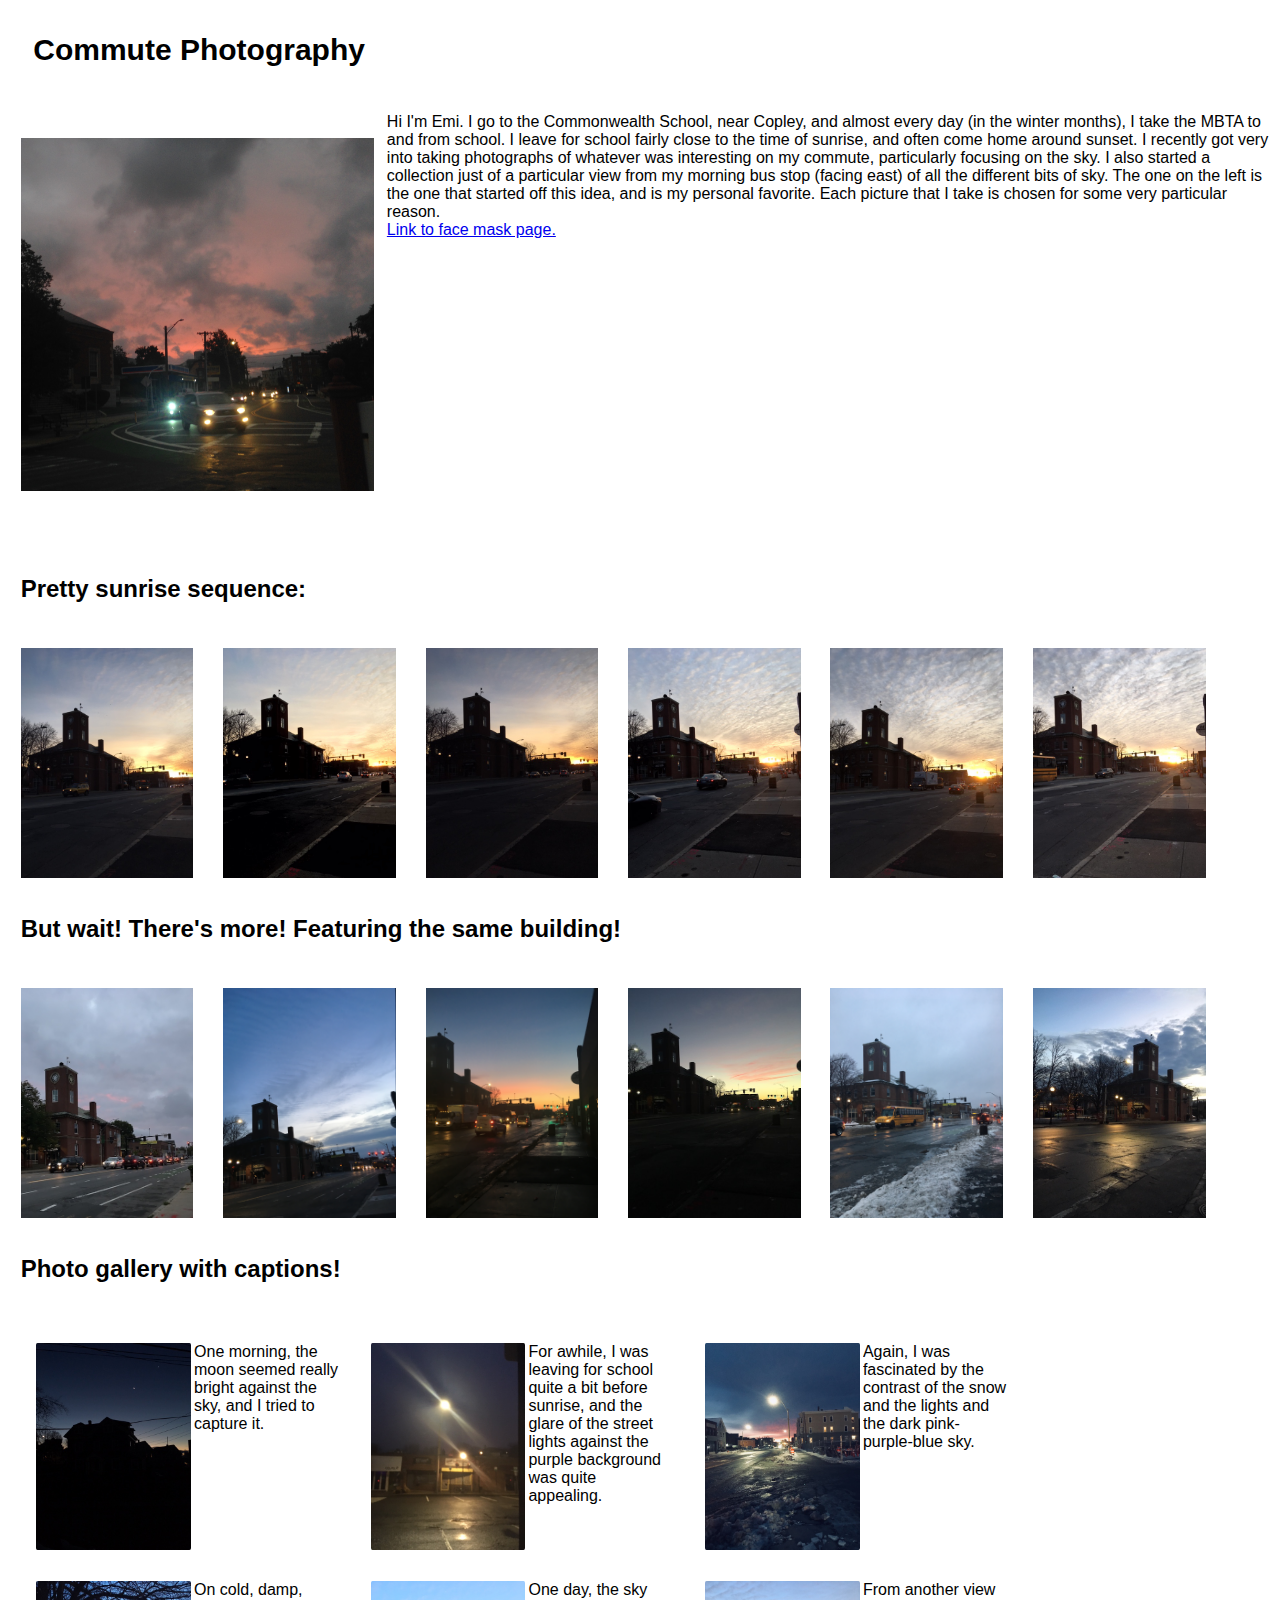
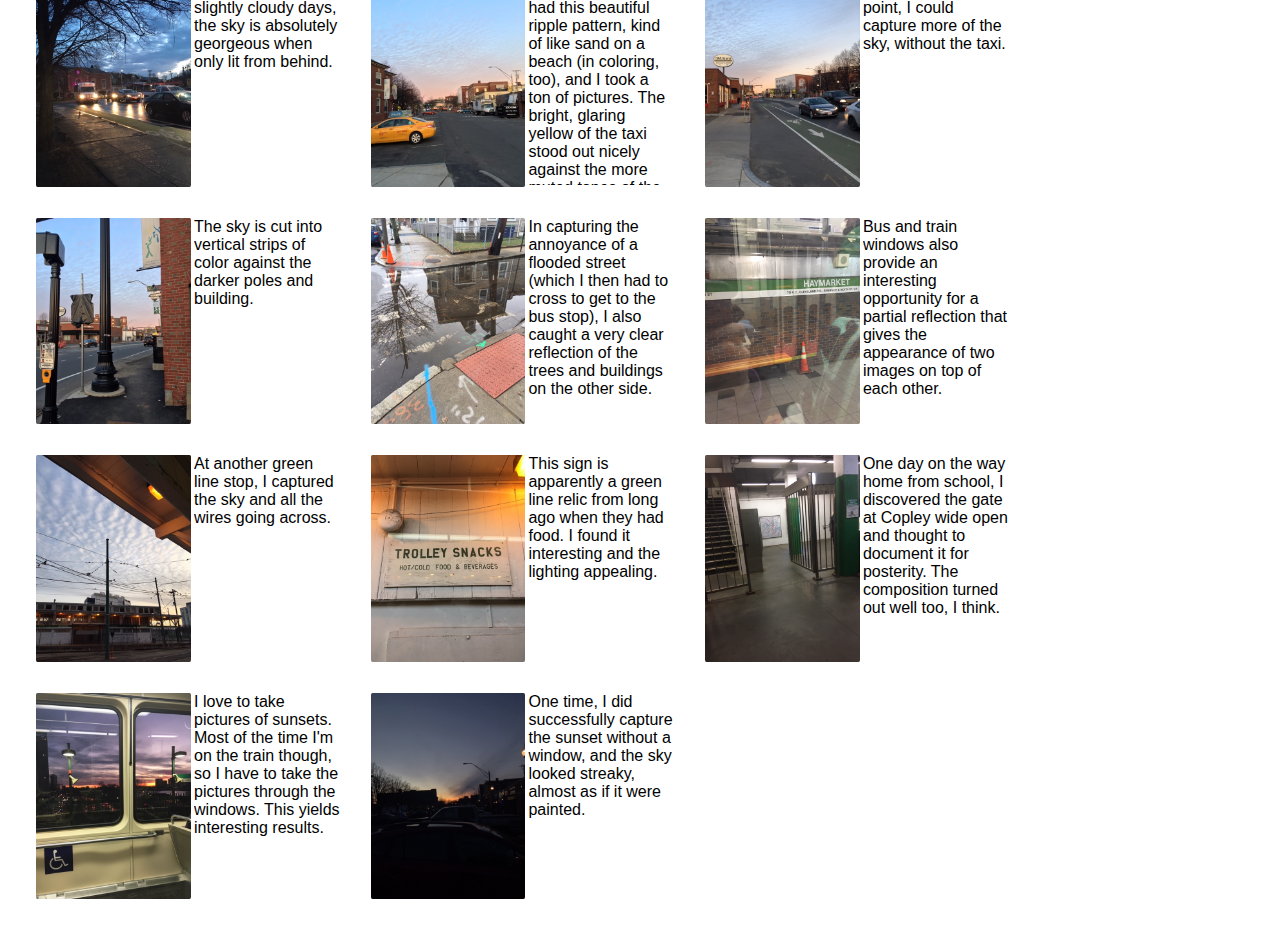
==== commit d34632b8: "fixed typo" ====
--- a/index.html
+++ b/index.html
@@ -93,7 +93,7 @@
                 morning bus stop (facing east) of all the different bits of sky. The one on the left
                 is the one that started off this idea, and is my personal favorite. Each picture that 
                 I take is chosen for some very particular reason. <br>
-                <a href="facea_masks.html">Link to trip planner.</a>
+                <a href="face_masks.html">Link to face mask page.</a>
         </p>
         
     </div>
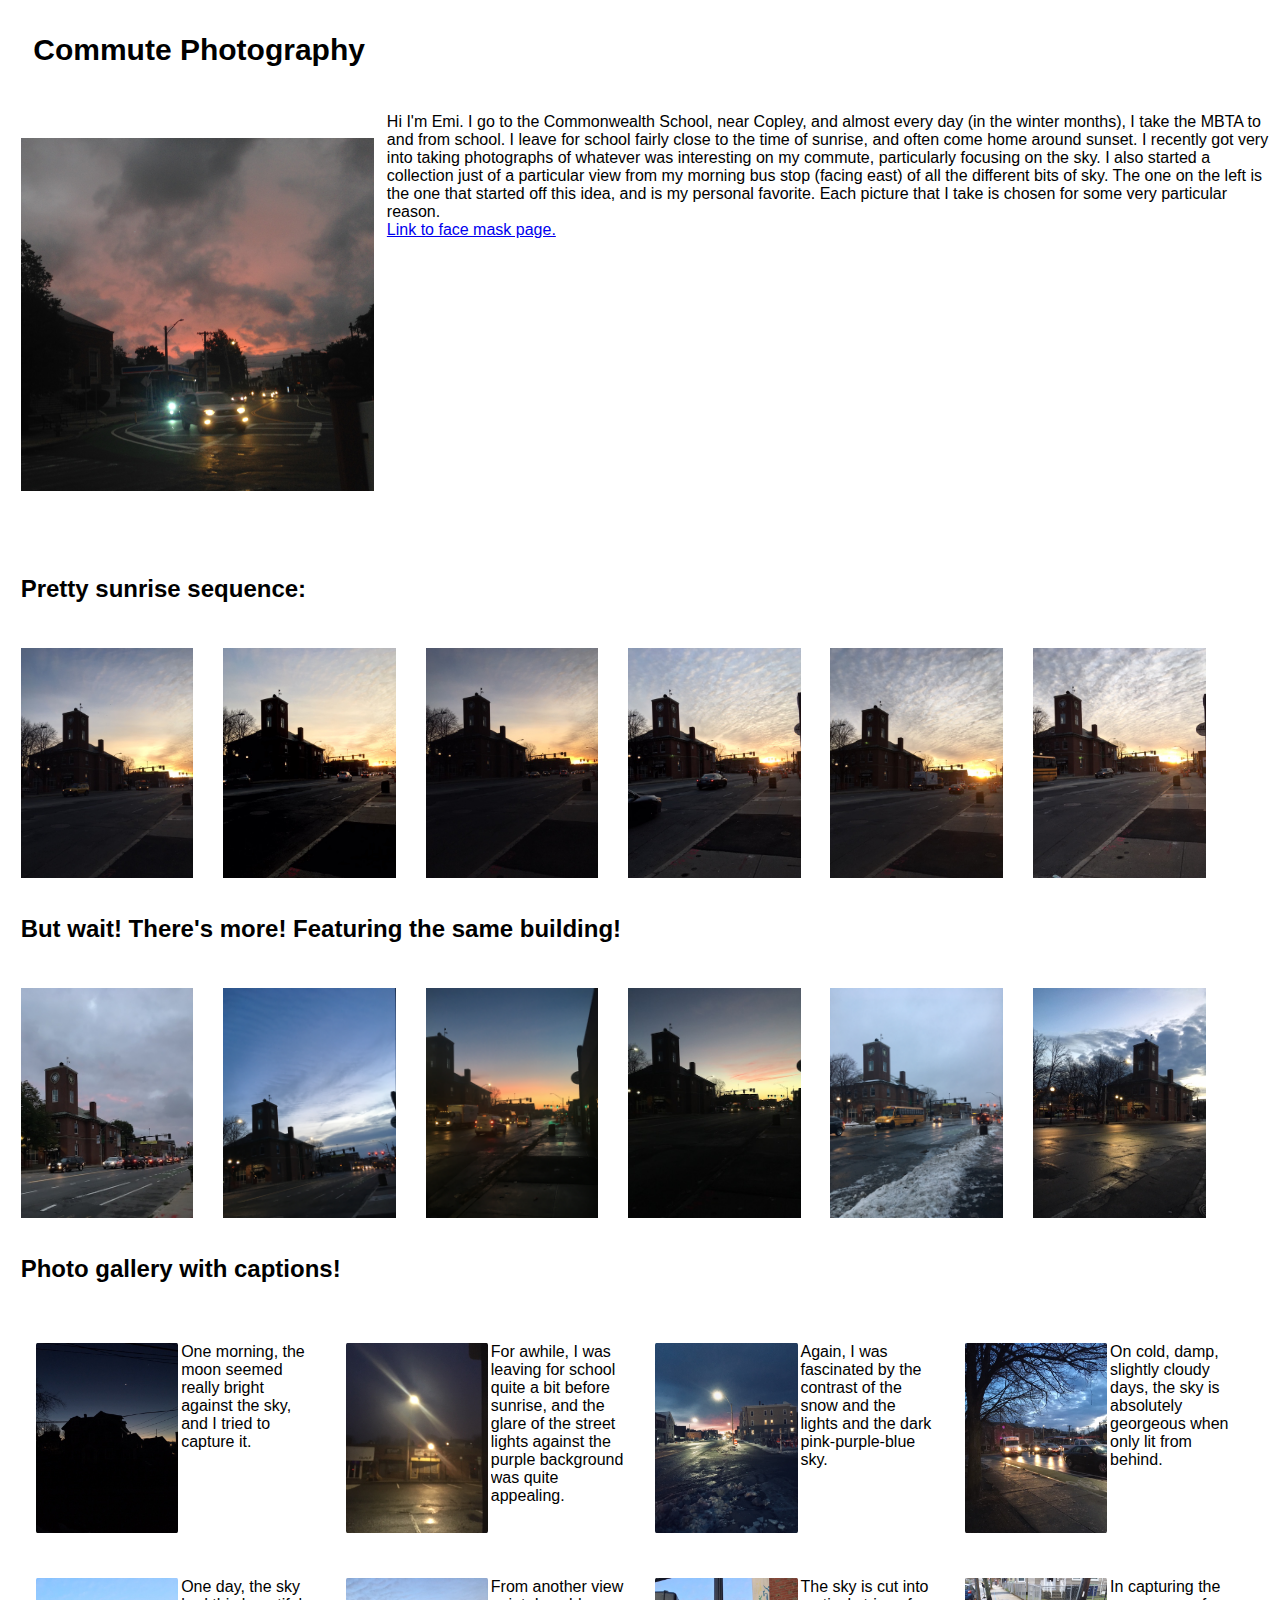
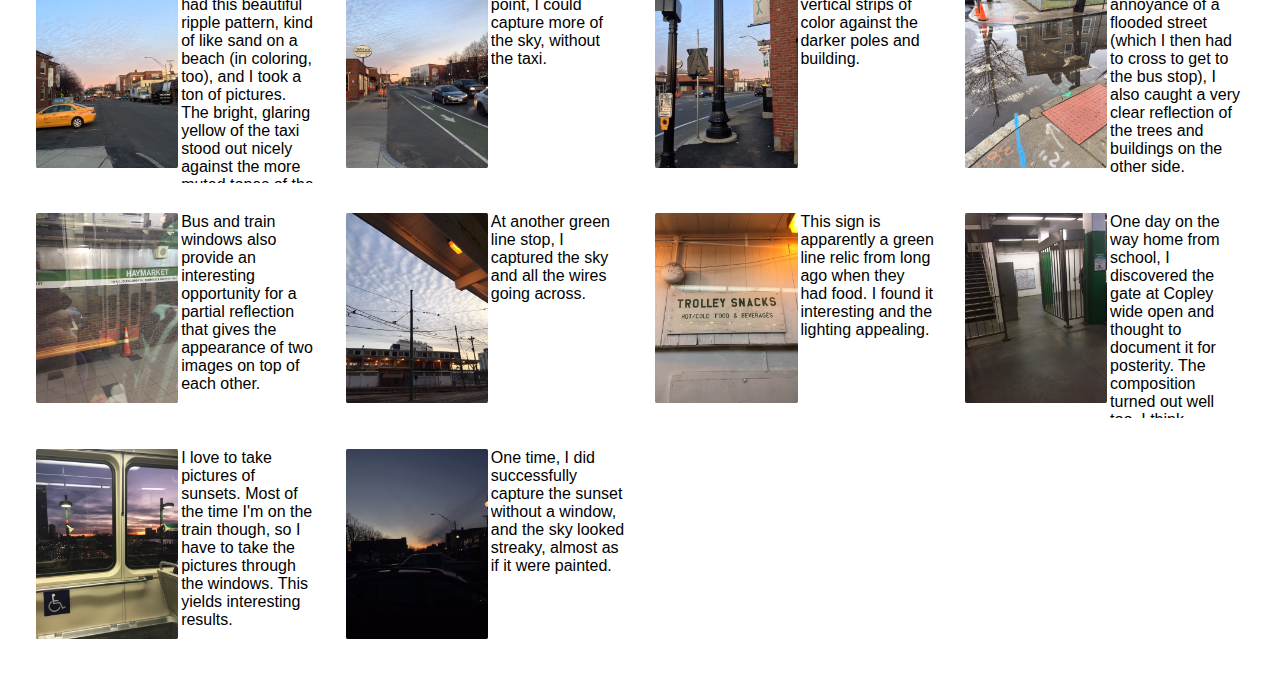
==== commit 0073fad1: "small improvement" ====
--- a/index.html
+++ b/index.html
@@ -63,7 +63,7 @@
 
 .caption-duo {
     margin: 1%;
-    width: 25%;
+    width: 23%;
     float: left;
 }
 
@@ -77,7 +77,19 @@
     padding: 1% 1%
 }
 
-
+/* On screens that are 992px wide or less, go from four columns to two columns */
+@media screen and (max-width: 992px) {
+  .caption-duo {
+    width: 46%;
+  }
+}
+
+/* On screens that are 600px wide or less, make the columns stack on top of each other instead of next to each other */
+@media screen and (max-width: 600px) {
+  .caption-duo {
+    width: 98%;
+  }
+}
     </style>
 </head>
 <body height="100vh">
